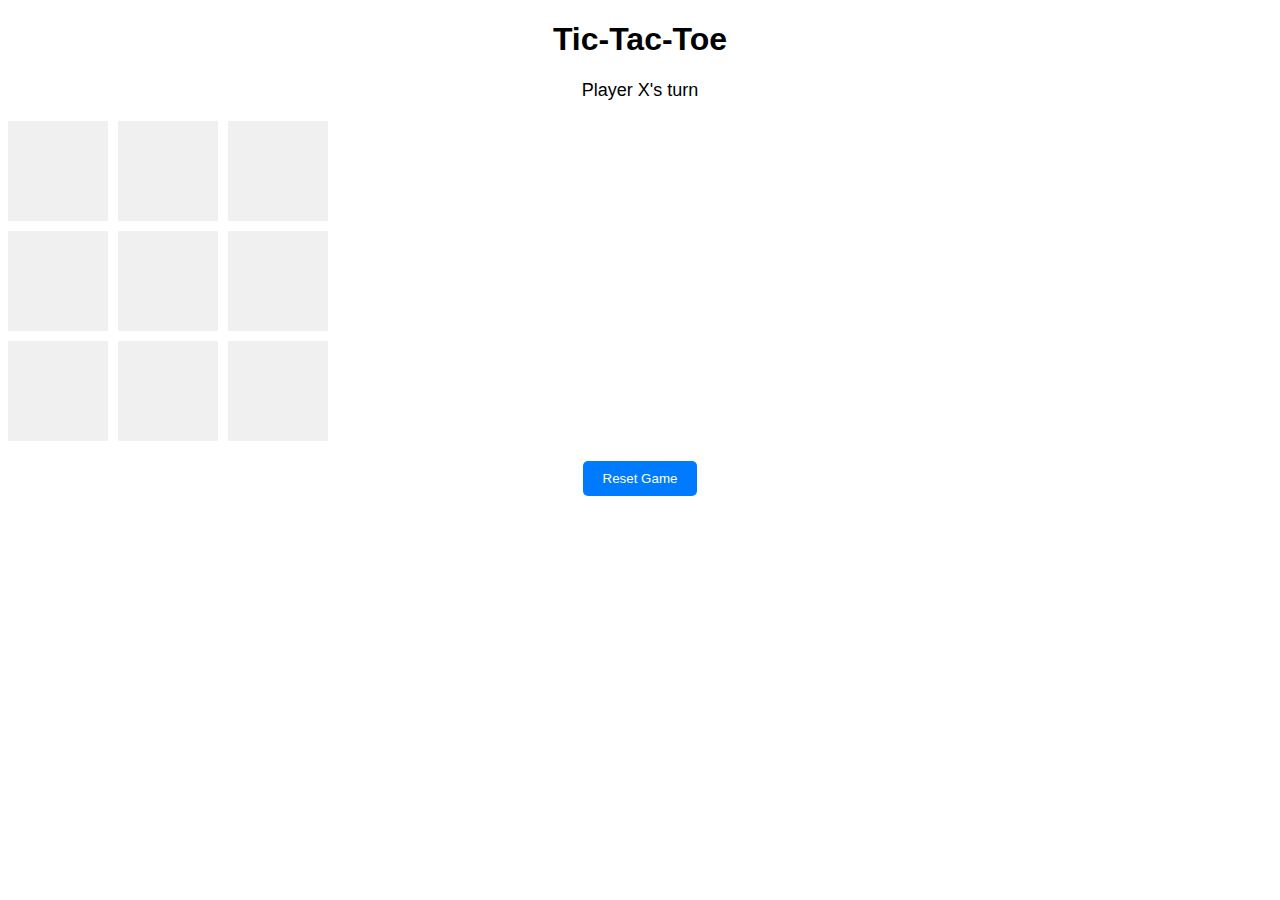
==== index.html @ efabb7a8 "Backup Commit" ====
<!DOCTYPE html>
<html lang="en">
<head>
    <meta charset="UTF-8">
    <meta name="viewport" content="width=device-width, initial-scale=1.0">
    <title>Tic-Tac-Toe</title>
    <style>
        body {
            font-family: Arial, sans-serif;
            text-align: center;
        }

        #board {
            display: grid;
            grid-template-columns: repeat(3, 100px);
            grid-gap: 10px;
            margin-top: 20px;
        }

        .cell {
            width: 100px;
            height: 100px;
            background-color: #f0f0f0;
            display: flex;
            align-items: center;
            justify-content: center;
            font-size: 24px;
            cursor: pointer;
        }

        .cell:hover {
            background-color: #ddd;
        }

        #status {
            font-size: 18px;
            margin-top: 20px;
        }

        #reset-button {
            margin-top: 20px;
            background-color: #007bff;
            color: #fff;
            padding: 10px 20px;
            border: none;
            border-radius: 5px;
            cursor: pointer;
        }
    </style>
</head>
<body>
    <h1>Tic-Tac-Toe</h1>
    <div id="status">Player X's turn</div>
    <div id="board">
        <div class="cell" data-index="0"></div>
        <div class="cell" data-index="1"></div>
        <div class="cell" data-index="2"></div>
        <div class="cell" data-index="3"></div>
        <div class="cell" data-index="4"></div>
        <div class="cell" data-index="5"></div>
        <div class="cell" data-index="6"></div>
        <div class="cell" data-index="7"></div>
        <div class="cell" data-index="8"></div>
    </div>
    <button id="reset-button">Reset Game</button>

    <script>
        const board = document.getElementById("board");
        const cells = document.querySelectorAll(".cell");
        const status = document.getElementById("status");
        const resetButton = document.getElementById("reset-button");

        let currentPlayer = "X";
        let gameBoard = ["", "", "", "", "", "", "", "", ""];
        let gameActive = true;

        function checkWinner() {
            const winningCombinations = [
                [0, 1, 2],
                [3, 4, 5],
                [6, 7, 8],
                [0, 3, 6],
                [1, 4, 7],
                [2, 5, 8],
                [0, 4, 8],
                [2, 4, 6]
            ];

            for (const combination of winningCombinations) {
                const [a, b, c] = combination;
                if (gameBoard[a] && gameBoard[a] === gameBoard[b] && gameBoard[a] === gameBoard[c]) {
                    return gameBoard[a];
                }
            }

            return null;
        }

        function checkDraw() {
            return !gameBoard.includes("");
        }

        function handleClick(e) {
            const cellIndex = e.target.dataset.index;

            if (gameBoard[cellIndex] === "" && gameActive) {
                gameBoard[cellIndex] = currentPlayer;
                cells[cellIndex].textContent = currentPlayer;
                currentPlayer = currentPlayer === "X" ? "O" : "X";
                status.textContent = `Player ${currentPlayer}'s turn`;

                const winner = checkWinner();
                if (winner) {
                    gameActive = false;
                    status.textContent = `Player ${winner} wins!`;
                } else if (checkDraw()) {
                    gameActive = false;
                    status.textContent = "It's a draw!";
                }
            }
        }

        function resetGame() {
            currentPlayer = "X";
            gameBoard = ["", "", "", "", "", "", "", "", ""];
            gameActive = true;
            status.textContent = `Player ${currentPlayer}'s turn`;
            cells.forEach(cell => cell.textContent = "");
        }

        cells.forEach(cell => cell.addEventListener("click", handleClick));
        resetButton.addEventListener("click", resetGame);
    </script>
</body>
</html>
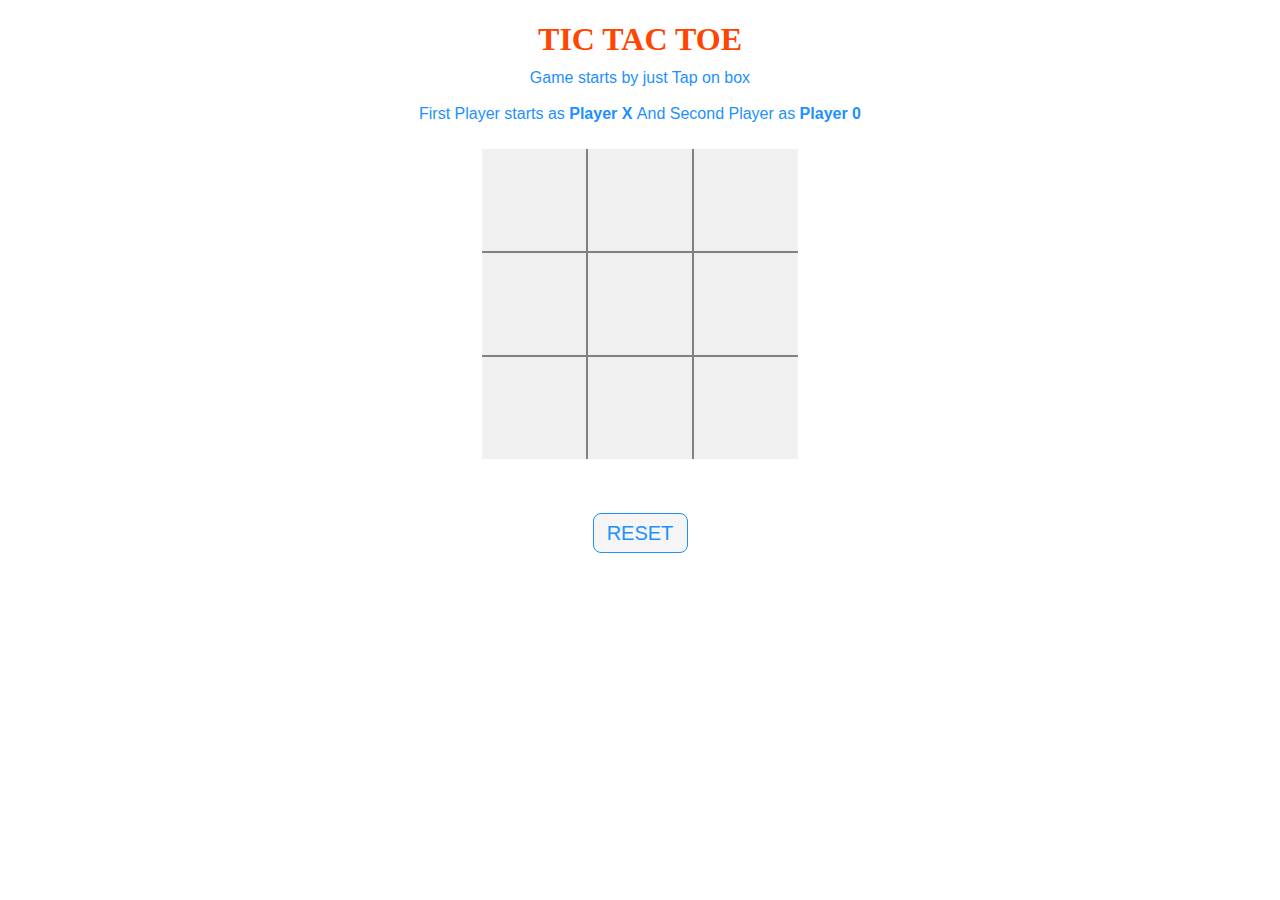
==== commit 3bdd303a: "Backup Commit" ====
--- a/index.html
+++ b/index.html
@@ -1,138 +1,69 @@
 <!DOCTYPE html>
-<html lang="en">
+<html>
+	
 <head>
-    <meta charset="UTF-8">
-    <meta name="viewport" content="width=device-width, initial-scale=1.0">
-    <title>Tic-Tac-Toe</title>
-    <style>
-        body {
-            font-family: Arial, sans-serif;
-            text-align: center;
-        }
+	<meta name="viewport" content=
+		"width=device-width, initial-scale=1.0">
+	<!-- CSS file Included -->
+	<link rel="stylesheet" type="text/css" href="tic.css">
+	<!-- JavaScript file included -->
+	<script src="tic.js"></script>
+</head>
 
-        #board {
-            display: grid;
-            grid-template-columns: repeat(3, 100px);
-            grid-gap: 10px;
-            margin-top: 20px;
-        }
+<body>
+	<div id="main">
+		<h1>TIC TAC TOE</h1>
+		<p id="ins">
+			Game starts by just Tap on
+			box<br><br>First Player starts as
+			<b>Player X </b>And Second Player as
+			<b>Player 0</b>
+		</p>
+		<br><br>
+		<div class = "ui">
+			<div class="row">
+				<input type="text" id= "b1"
+					class="cell" onclick="myfunc_3(); myfunc();"
+					readonly>
+				<input type="text" id= "b2"
+					class="cell" onclick="myfunc_4(); myfunc();"
+					readonly>
+				<input type="text" id= "b3" class="cell"
+					onclick="myfunc_5(); myfunc();"
+					readonly>
+			</div>
+			<div class="row">
+				<input type="text" id= "b4"
+					class="cell" onclick="myfunc_6(); myfunc();"
+					readonly>
+				<input type="text" id= "b5"
+					class="cell" onclick="myfunc_7(); myfunc();"
+					readonly>
+				<input type="text" id= "b6"
+					class="cell" onclick="myfunc_8(); myfunc();"
+					readonly>
+			</div>
+			<div class="row">
+				<input type="text" id= "b7"
+					class="cell" onclick="myfunc_9(); myfunc();"
+					readonly>
+				<input type="text" id= "b8"
+					class="cell" onclick="myfunc_10();myfunc();"
+					readonly>
+				<input type="text" id= "b9"
+					class="cell" onclick="myfunc_11();myfunc();"
+					readonly>
+			</div>
+		</div>
+		<br><br><br>
+		
+		<button id="but" onclick="myfunc_2()">
+			RESET
+		</button>
+		<br><br>
+		<p id="print"></p>
+	</div>
+    <script src="server.js"></script>
+</body>
 
-        .cell {
-            width: 100px;
-            height: 100px;
-            background-color: #f0f0f0;
-            display: flex;
-            align-items: center;
-            justify-content: center;
-            font-size: 24px;
-            cursor: pointer;
-        }
-
-        .cell:hover {
-            background-color: #ddd;
-        }
-
-        #status {
-            font-size: 18px;
-            margin-top: 20px;
-        }
-
-        #reset-button {
-            margin-top: 20px;
-            background-color: #007bff;
-            color: #fff;
-            padding: 10px 20px;
-            border: none;
-            border-radius: 5px;
-            cursor: pointer;
-        }
-    </style>
-</head>
-<body>
-    <h1>Tic-Tac-Toe</h1>
-    <div id="status">Player X's turn</div>
-    <div id="board">
-        <div class="cell" data-index="0"></div>
-        <div class="cell" data-index="1"></div>
-        <div class="cell" data-index="2"></div>
-        <div class="cell" data-index="3"></div>
-        <div class="cell" data-index="4"></div>
-        <div class="cell" data-index="5"></div>
-        <div class="cell" data-index="6"></div>
-        <div class="cell" data-index="7"></div>
-        <div class="cell" data-index="8"></div>
-    </div>
-    <button id="reset-button">Reset Game</button>
-
-    <script>
-        const board = document.getElementById("board");
-        const cells = document.querySelectorAll(".cell");
-        const status = document.getElementById("status");
-        const resetButton = document.getElementById("reset-button");
-
-        let currentPlayer = "X";
-        let gameBoard = ["", "", "", "", "", "", "", "", ""];
-        let gameActive = true;
-
-        function checkWinner() {
-            const winningCombinations = [
-                [0, 1, 2],
-                [3, 4, 5],
-                [6, 7, 8],
-                [0, 3, 6],
-                [1, 4, 7],
-                [2, 5, 8],
-                [0, 4, 8],
-                [2, 4, 6]
-            ];
-
-            for (const combination of winningCombinations) {
-                const [a, b, c] = combination;
-                if (gameBoard[a] && gameBoard[a] === gameBoard[b] && gameBoard[a] === gameBoard[c]) {
-                    return gameBoard[a];
-                }
-            }
-
-            return null;
-        }
-
-        function checkDraw() {
-            return !gameBoard.includes("");
-        }
-
-        function handleClick(e) {
-            const cellIndex = e.target.dataset.index;
-
-            if (gameBoard[cellIndex] === "" && gameActive) {
-                gameBoard[cellIndex] = currentPlayer;
-                cells[cellIndex].textContent = currentPlayer;
-                currentPlayer = currentPlayer === "X" ? "O" : "X";
-                status.textContent = `Player ${currentPlayer}'s turn`;
-
-                const winner = checkWinner();
-                if (winner) {
-                    gameActive = false;
-                    status.textContent = `Player ${winner} wins!`;
-                } else if (checkDraw()) {
-                    gameActive = false;
-                    status.textContent = "It's a draw!";
-                }
-            }
-        }
-
-        function resetGame() {
-            currentPlayer = "X";
-            gameBoard = ["", "", "", "", "", "", "", "", ""];
-            gameActive = true;
-            status.textContent = `Player ${currentPlayer}'s turn`;
-            cells.forEach(cell => cell.textContent = "");
-        }
-
-        cells.forEach(cell => cell.addEventListener("click", handleClick));
-        resetButton.addEventListener("click", resetGame);
-    </script>
-</body>
-</html>
-
-
-
+</html>--- a/tic.css
+++ b/tic.css
@@ -0,0 +1,126 @@
+h1 {
+	color: orangered;
+	margin-bottom: -5px;
+}
+p {
+	margin-bottom: -10px;
+}
+.ui {
+	display: flex;
+	flex-direction: column;
+	align-items: center;
+}
+.row {
+	display: flex;
+}
+.cell {
+	border: none;
+	width: 80px;
+	height: 80px;
+	display: flex;
+	align-items: center;
+	justify-content: center;
+	font-size: 24px;
+	text-align: center;
+	cursor: pointer;
+}
+.cell:active {
+	outline: none;
+}
+/* 3*3 Grid */
+#b1{
+	border-bottom: 1px solid gray;
+	border-right: 1px solid gray;
+}
+
+#b2 {
+	border-bottom: 1px solid gray;
+	border-right: 1px solid gray;
+	border-left: 1px solid gray;
+}
+
+#b3 {
+	border-bottom: 1px solid gray;
+	border-left: 1px solid gray;
+}
+
+#b4 {
+	border-top: 1px solid gray;
+	border-bottom: 1px solid gray;
+	border-right: 1px solid gray;
+}
+	
+#b5 {
+	border: 1px solid gray;
+}
+
+#b6 {
+	border-top: 1px solid gray;
+	border-bottom: 1px solid gray;
+	border-left: 1px solid gray;
+}
+
+#b7 {
+	border-top: 1px solid gray;
+	border-right: 1px solid gray;
+}
+
+#b8 {
+	border-top: 1px solid gray;
+	border-right: 1px solid gray;
+	border-left: 1px solid gray;
+}
+
+#b9 {
+	border-top: 1px solid gray;
+	border-left: 1px solid gray;
+}
+/* Reset Button */
+#but {
+	box-sizing: border-box;
+	width: 95px;
+	height: 40px;
+	border: 1px solid dodgerblue;
+	margin-left: auto;
+	border-radius: 8px;
+	font-family: Verdana,
+		Geneva, Tahoma, sans-serif;
+
+	background-color: whitesmoke;
+	color: dodgerblue;
+	font-size: 20px;
+	cursor: pointer;
+}
+.cell {
+	width: 100px;
+	height: 100px;
+	background-color: #f0f0f0;
+	display: flex;
+	align-items: center;
+	justify-content: center;
+	font-size: 24px;
+	cursor: pointer;
+}
+
+.cell:hover {
+	background-color: #ddd;
+}
+/* Player turn space */
+#print {
+	font-family: Verdana,
+		Geneva, Tahoma, sans-serif;
+	color: dodgerblue;
+	font-size: 20px;
+}
+
+/* Main Container */
+#main {
+	text-align: center;
+}
+
+/* Game Instruction Text */
+#ins {
+	font-family: Verdana,Geneva,
+					Tahoma, sans-serif;
+	color: dodgerblue;
+}
